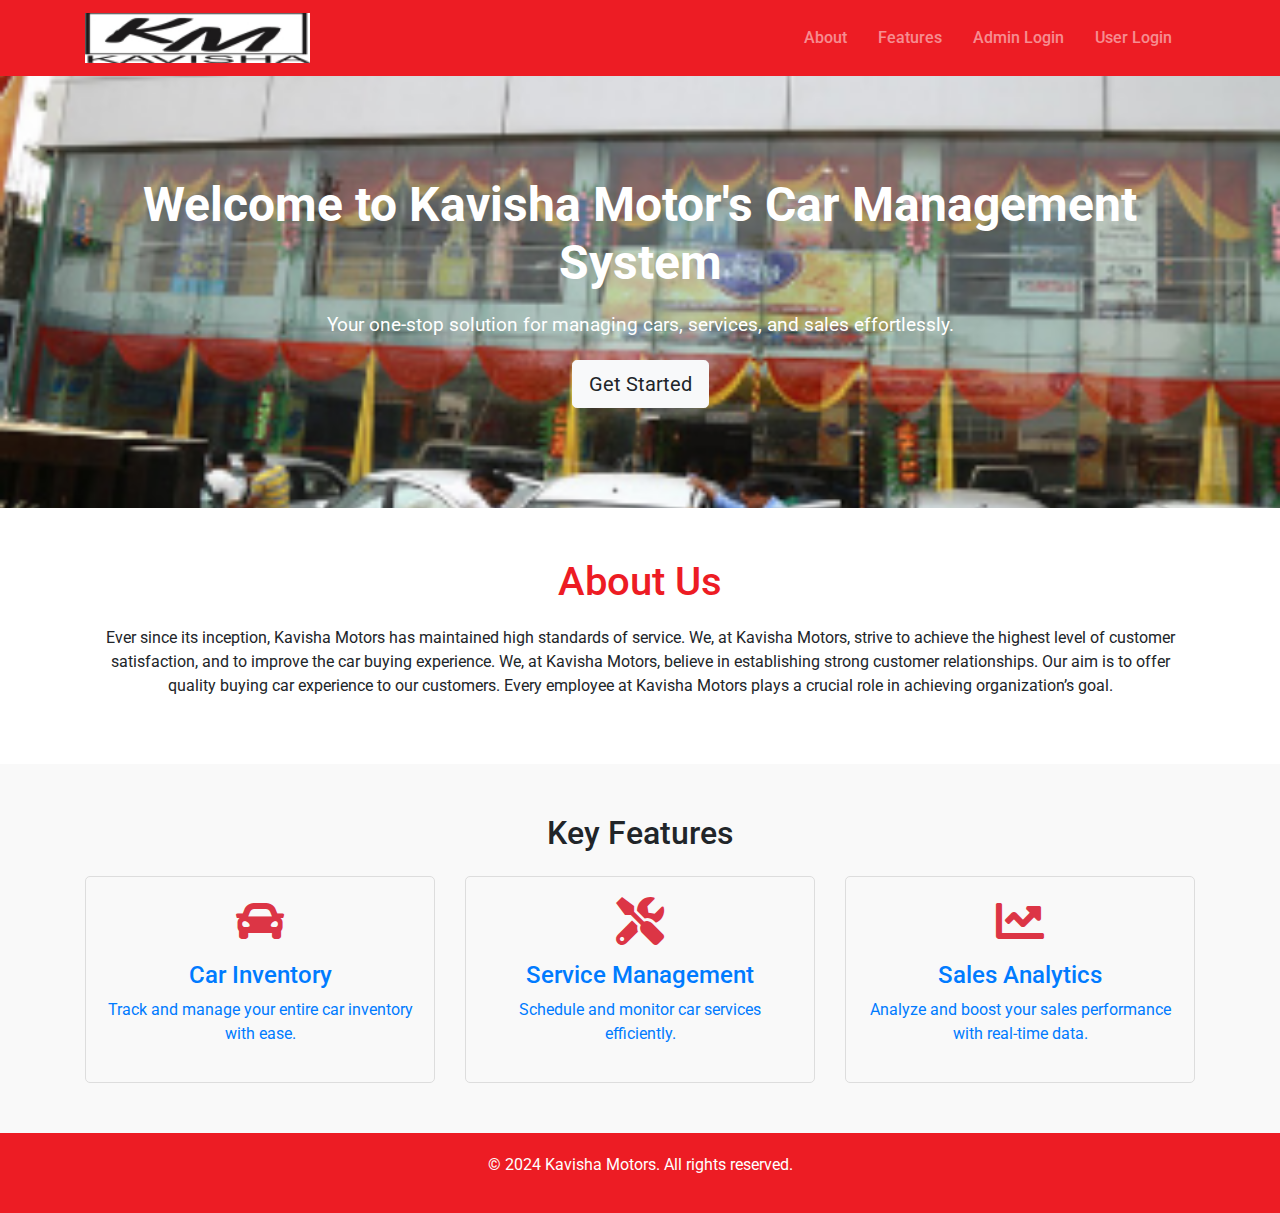
==== index.html @ 819c5275 "Add files via upload" ====
<!DOCTYPE html>
<html lang="en">
<head>
    <meta charset="UTF-8">
    <meta name="viewport" content="width=device-width, initial-scale=1.0">
    <title>Maruti Suzuki Car Management System</title>
    <!-- Fonts -->
    <link href="https://fonts.googleapis.com/css2?family=Roboto:wght@300;400;500;700&display=swap" rel="stylesheet">
    <!-- Bootstrap -->
    <link rel="stylesheet" href="https://stackpath.bootstrapcdn.com/bootstrap/4.5.2/css/bootstrap.min.css">
    <!-- FontAwesome -->
    <link rel="stylesheet" href="https://cdnjs.cloudflare.com/ajax/libs/font-awesome/5.15.4/css/all.min.css">
    <!-- Custom CSS -->
    <style>
        body {
            font-family: 'Roboto', sans-serif;
            margin: 0;
            padding: 0;
            overflow-x: hidden;
        }

        /* Header */
        .navbar {
            background-color: #ed1c24;
        }

        .navbar-brand img {
            height: 50px;
        }

        .nav-link {
            color: #fff;
            margin-right: 15px;
            font-weight: 500;
        }

        .nav-link:hover {
            color: #ffcccb;
        }

        /* Hero Section */
        .hero {
            background: url('img/maruti-hero.jpg') center/cover no-repeat;
            color: white;
            text-align: center;
            padding: 100px 20px;
        }

        .hero h1 {
            font-size: 3rem;
            font-weight: 700;
        }

        .hero p {
            font-size: 1.2rem;
            margin: 20px 0;
        }

        /* About Section */
        .about {
            padding: 50px 20px;
            text-align: center;
        }

        .about h2 {
            color: #ed1c24;
            font-size: 2.5rem;
            margin-bottom: 20px;
        }

        /* Features Section */
        .features {
            padding: 50px 20px;
            background-color: #f9f9f9;
        }

        .features .feature {
            text-align: center;
            padding: 20px;
            border: 1px solid #ddd;
            border-radius: 5px;
            transition: transform 0.3s ease;
        }

        .features .feature:hover {
            transform: translateY(-10px);
        }

        /* Footer */
        footer {
            background-color: #ed1c24;
            color: white;
            padding: 20px 0;
            text-align: center;
        }

        footer a {
            color: white;
            margin: 0 10px;
        }

        footer a:hover {
            color: #ffcccb;
        }
    </style>
</head>
<body>
    <!-- Navbar -->
    <nav class="navbar navbar-expand-lg navbar-dark">
        <div class="container">
            <a class="navbar-brand" href="#"><img src="Kavisha Logo.jpg" alt=""></a>
            <button class="navbar-toggler" type="button" data-toggle="collapse" data-target="#navbarNav" aria-controls="navbarNav" aria-expanded="false" aria-label="Toggle navigation">
                <span class="navbar-toggler-icon"></span>
            </button>
            <div class="collapse navbar-collapse" id="navbarNav">
                <ul class="navbar-nav ml-auto">
                    <li class="nav-item"><a class="nav-link" href="#about">About</a></li>
                    <li class="nav-item"><a class="nav-link" href="#features">Features</a></li>
                    <li class="nav-item"><a class="nav-link" href="Admin Login/index.html">Admin Login</a></li>
                    <li class="nav-item"><a class="nav-link" href="User Login/index.html">User Login</a></li>
                </ul>
            </div>
        </div>
    </nav>

   <!-- Hero Section -->
<section class="hero" style="background-image: url('1.png'); background-size: cover; background-position: center; padding: 100px 0; color: white;">
    <div class="container">
        <h1>Welcome to Kavisha Motor's Car Management System</h1>
        <p>Your one-stop solution for managing cars, services, and sales effortlessly.</p>
        <a href="signUpForm.html" class="btn btn-light btn-lg">Get Started</a>
    </div>
</section>

    <!-- About Section -->
    <section class="about" id="about">
        <div class="container">
            <h2>About Us</h2>
            <p>Ever since its inception, Kavisha Motors has maintained high standards of service. We, at Kavisha Motors, strive to achieve the highest level of customer satisfaction, and to improve the car buying experience. We, at Kavisha Motors, believe in establishing strong customer relationships. Our aim is to offer quality buying car experience to our customers. Every employee at Kavisha Motors plays a crucial role in achieving organization’s goal.</p>
        </div>
    </section>

    <!-- Features Section -->
    <section class="features" id="features">
        <div class="container">
            <h2 class="text-center">Key Features</h2>
            <div class="row mt-4">
                <div class="col-md-4">
                    <a href="car inventory.html">
    <div class="feature">
        <i class="fas fa-car fa-3x mb-3 text-danger"></i>
        <h4>Car Inventory</h4>
        <p>Track and manage your entire car inventory with ease.</p>
    </div>
</a>
                </div>
             <div class="col-md-4">
    <a href="Service Management/index.html">
        <div class="feature">
            <i class="fas fa-tools fa-3x mb-3 text-danger"></i>
            <h4>Service Management</h4>
            <p>Schedule and monitor car services efficiently.</p>
        </div>
    </a>
</div>
                <div class="col-md-4">
<a href="Sales.html">
                    <div class="feature">
                        <i class="fas fa-chart-line fa-3x mb-3 text-danger"></i>
                        <h4>Sales Analytics</h4>
                        <p>Analyze and boost your sales performance with real-time data.</p>
                    </div>
                </div>
            </div>
        </div>
    </section>

    <!-- Footer -->
    <footer>
        <p>&copy; 2024 Kavisha Motors. All rights reserved.</p>
    </footer>

    <!-- Bootstrap JS and jQuery -->
    <script src="https://code.jquery.com/jquery-3.5.1.slim.min.js"></script>
    <script src="https://cdn.jsdelivr.net/npm/@popperjs/core@2.4.4/dist/umd/popper.min.js"></script>
    <script src="https://stackpath.bootstrapcdn.com/bootstrap/4.5.2/js/bootstrap.min.js"></script>
</body>
</html>
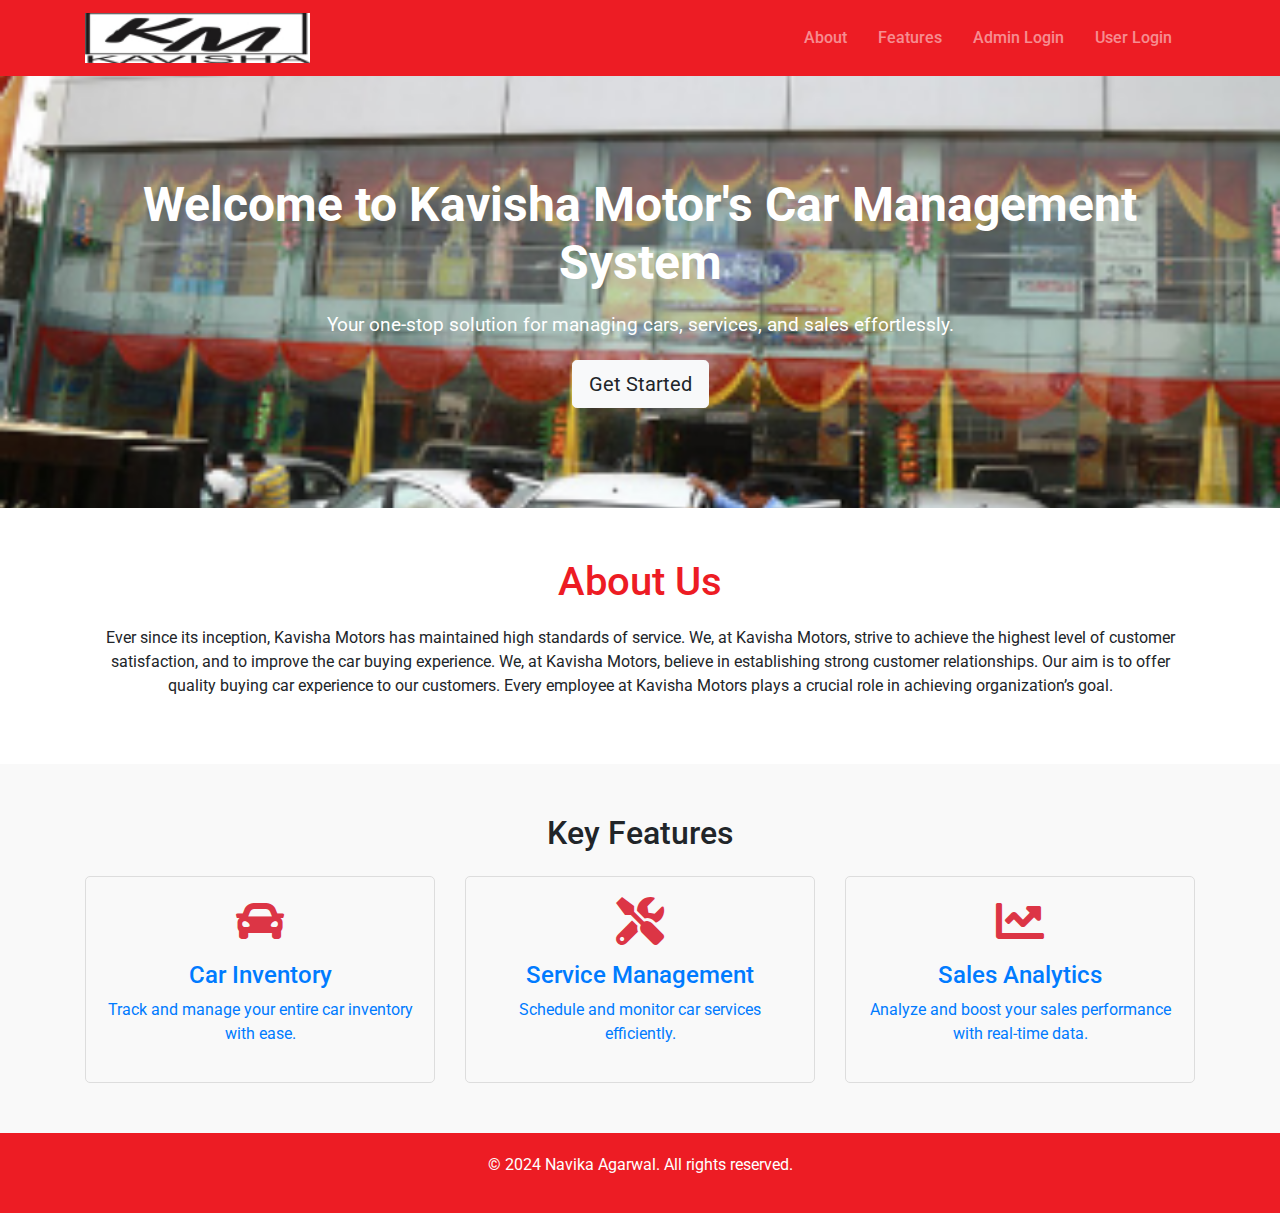
==== commit e0cdb2c6: "Update index.html" ====
--- a/index.html
+++ b/index.html
@@ -177,7 +177,7 @@
 
     <!-- Footer -->
     <footer>
-        <p>&copy; 2024 Kavisha Motors. All rights reserved.</p>
+        <p>&copy; 2024 Navika Agarwal. All rights reserved.</p>
     </footer>
 
     <!-- Bootstrap JS and jQuery -->
@@ -185,4 +185,4 @@
     <script src="https://cdn.jsdelivr.net/npm/@popperjs/core@2.4.4/dist/umd/popper.min.js"></script>
     <script src="https://stackpath.bootstrapcdn.com/bootstrap/4.5.2/js/bootstrap.min.js"></script>
 </body>
-</html>+</html>
